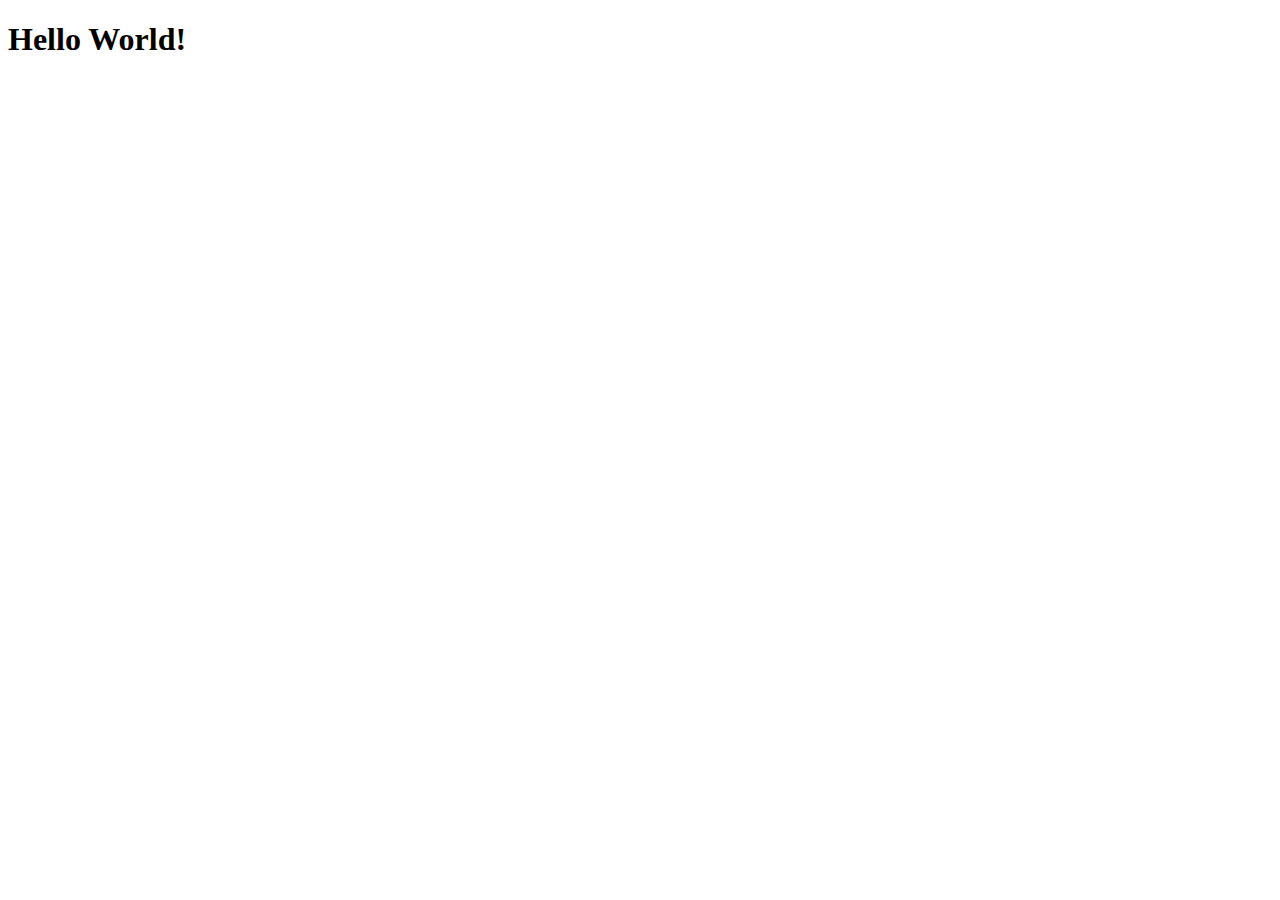
==== CA2/src/main/webapp/index.html @ e5664aa4 "project" ====
<!DOCTYPE html>
<html>
    <head>
        <title>Start Page</title>
        <meta http-equiv="Content-Type" content="text/html; charset=UTF-8">
    </head>
    <body>
        <h1>Hello World!</h1>
    </body>
</html>
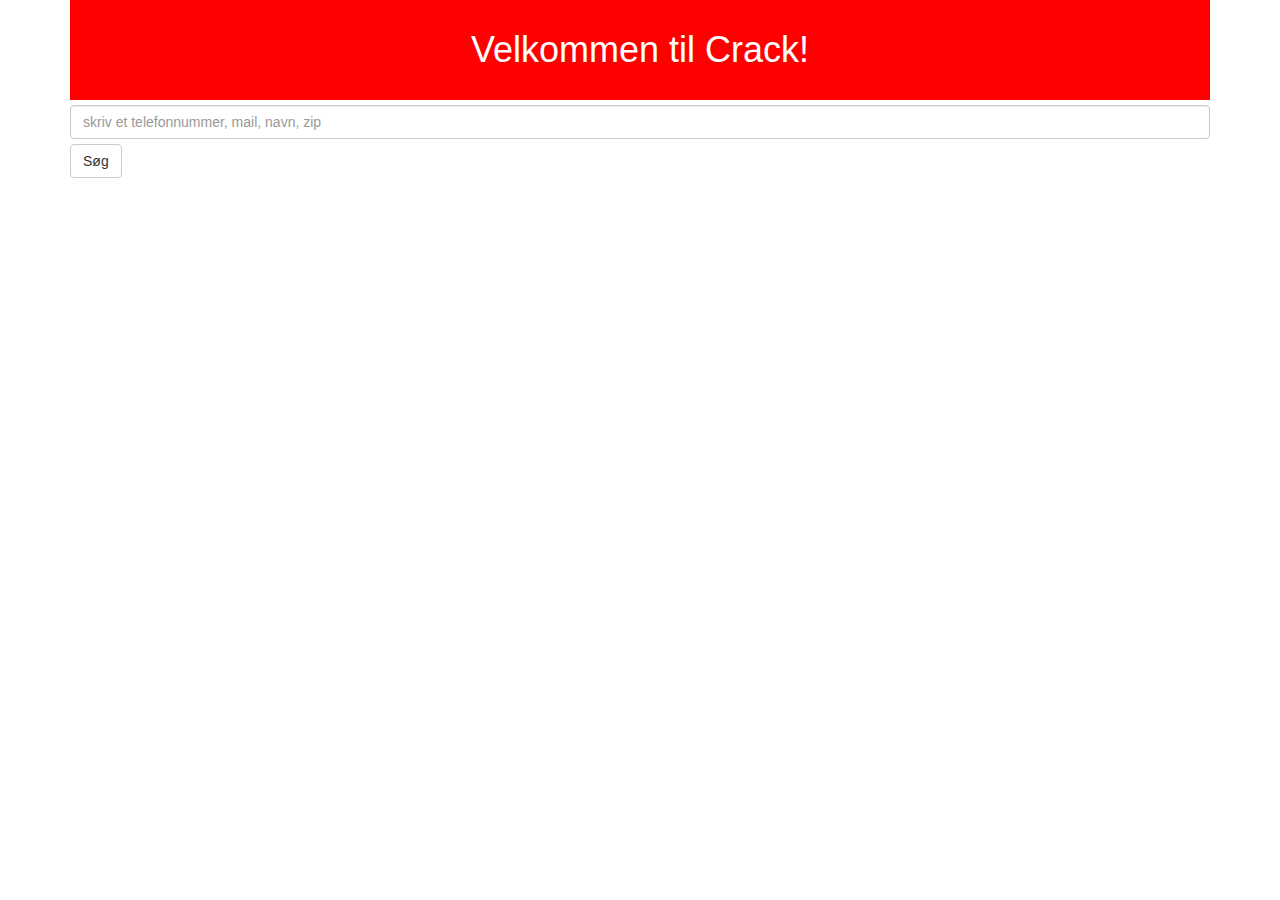
==== commit a61ada24: "persistence unit set to remote database + frontpage created" ====
--- a/CA2/src/main/webapp/index.html
+++ b/CA2/src/main/webapp/index.html
@@ -3,8 +3,52 @@
     <head>
         <title>Start Page</title>
         <meta http-equiv="Content-Type" content="text/html; charset=UTF-8">
+      <link rel="stylesheet" href="https://maxcdn.bootstrapcdn.com/bootstrap/3.3.7/css/bootstrap.min.css">
+  <script src="https://ajax.googleapis.com/ajax/libs/jquery/3.1.1/jquery.min.js"></script>
+  <script src="https://maxcdn.bootstrapcdn.com/bootstrap/3.3.7/js/bootstrap.min.js"></script>
+  <style>
+      .centerText{
+          
+          text-align: center;
+          color: white; 
+      }
+      .topBackground{
+          padding: 10px;
+          height: 100px;
+          
+          background-color: red;
+             
+      }
+      .txtinput{
+
+         margin-top:  5px;
+          margin-bottom:  5px;
+          
+      }
+      
+  </style>
+    
     </head>
     <body>
-        <h1>Hello World!</h1>
+        
+        
+<div class="container">
+    <div class="topBackground">
+    <h1 class="centerText">Velkommen til Crack!</h1>
+  </div>
+
+
+
+      <input type="text" class="form-control txtinput" id="input" placeholder="skriv et telefonnummer, mail, navn, zip">
+
+      
+ 
+    <button type="submit" id="btn" class="btn btn-default buttonnn">Søg</button>
+
+</div>
+        
+        
+        <script src="scripts/newjavascript.js" type="text/javascript"></script>
+        
     </body>
 </html>
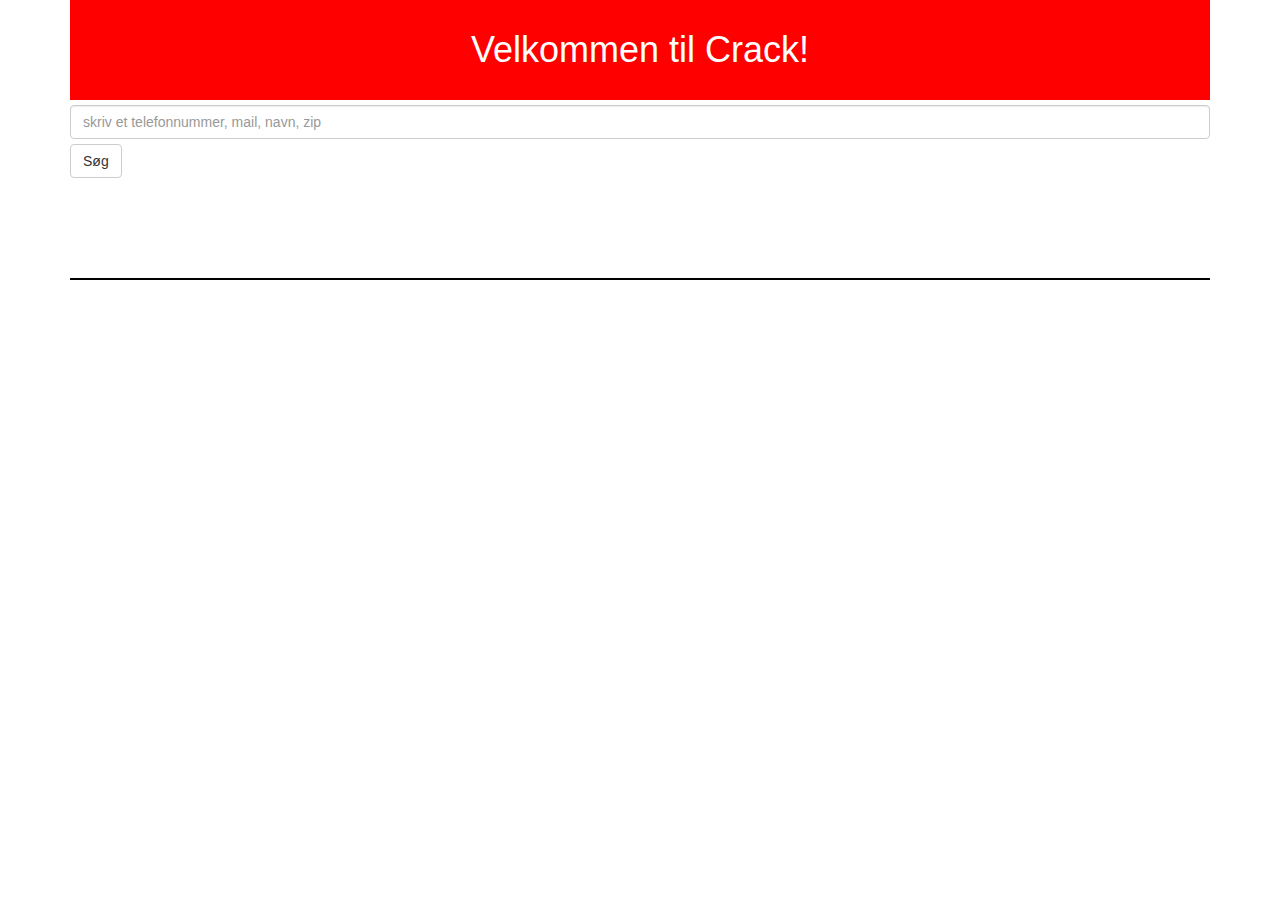
==== commit 3c4ac2cd: "frontend done" ====
--- a/CA2/src/main/webapp/index.html
+++ b/CA2/src/main/webapp/index.html
@@ -10,12 +10,12 @@
       .centerText{
           
           text-align: center;
-          color: white; 
+     
       }
       .topBackground{
           padding: 10px;
           height: 100px;
-          
+               color: white; 
           background-color: red;
              
       }
@@ -23,6 +23,27 @@
 
          margin-top:  5px;
           margin-bottom:  5px;
+          
+      }
+      
+      .btn{
+          margin-bottom: 100px;
+          
+          
+      }
+      
+      .infoBox{
+          background-color:antiquewhite;
+          padding: 5px;
+          height: 300px;
+          width: 300px;
+          display: inline-block;
+          
+      }
+      
+      .boxContainer{
+          
+          border: 1px solid black;
           
       }
       
@@ -45,6 +66,11 @@
  
     <button type="submit" id="btn" class="btn btn-default buttonnn">Søg</button>
 
+    <div class="boxContainer">
+        <div id="output"></div>
+    
+    </div>
+    
 </div>
         
         
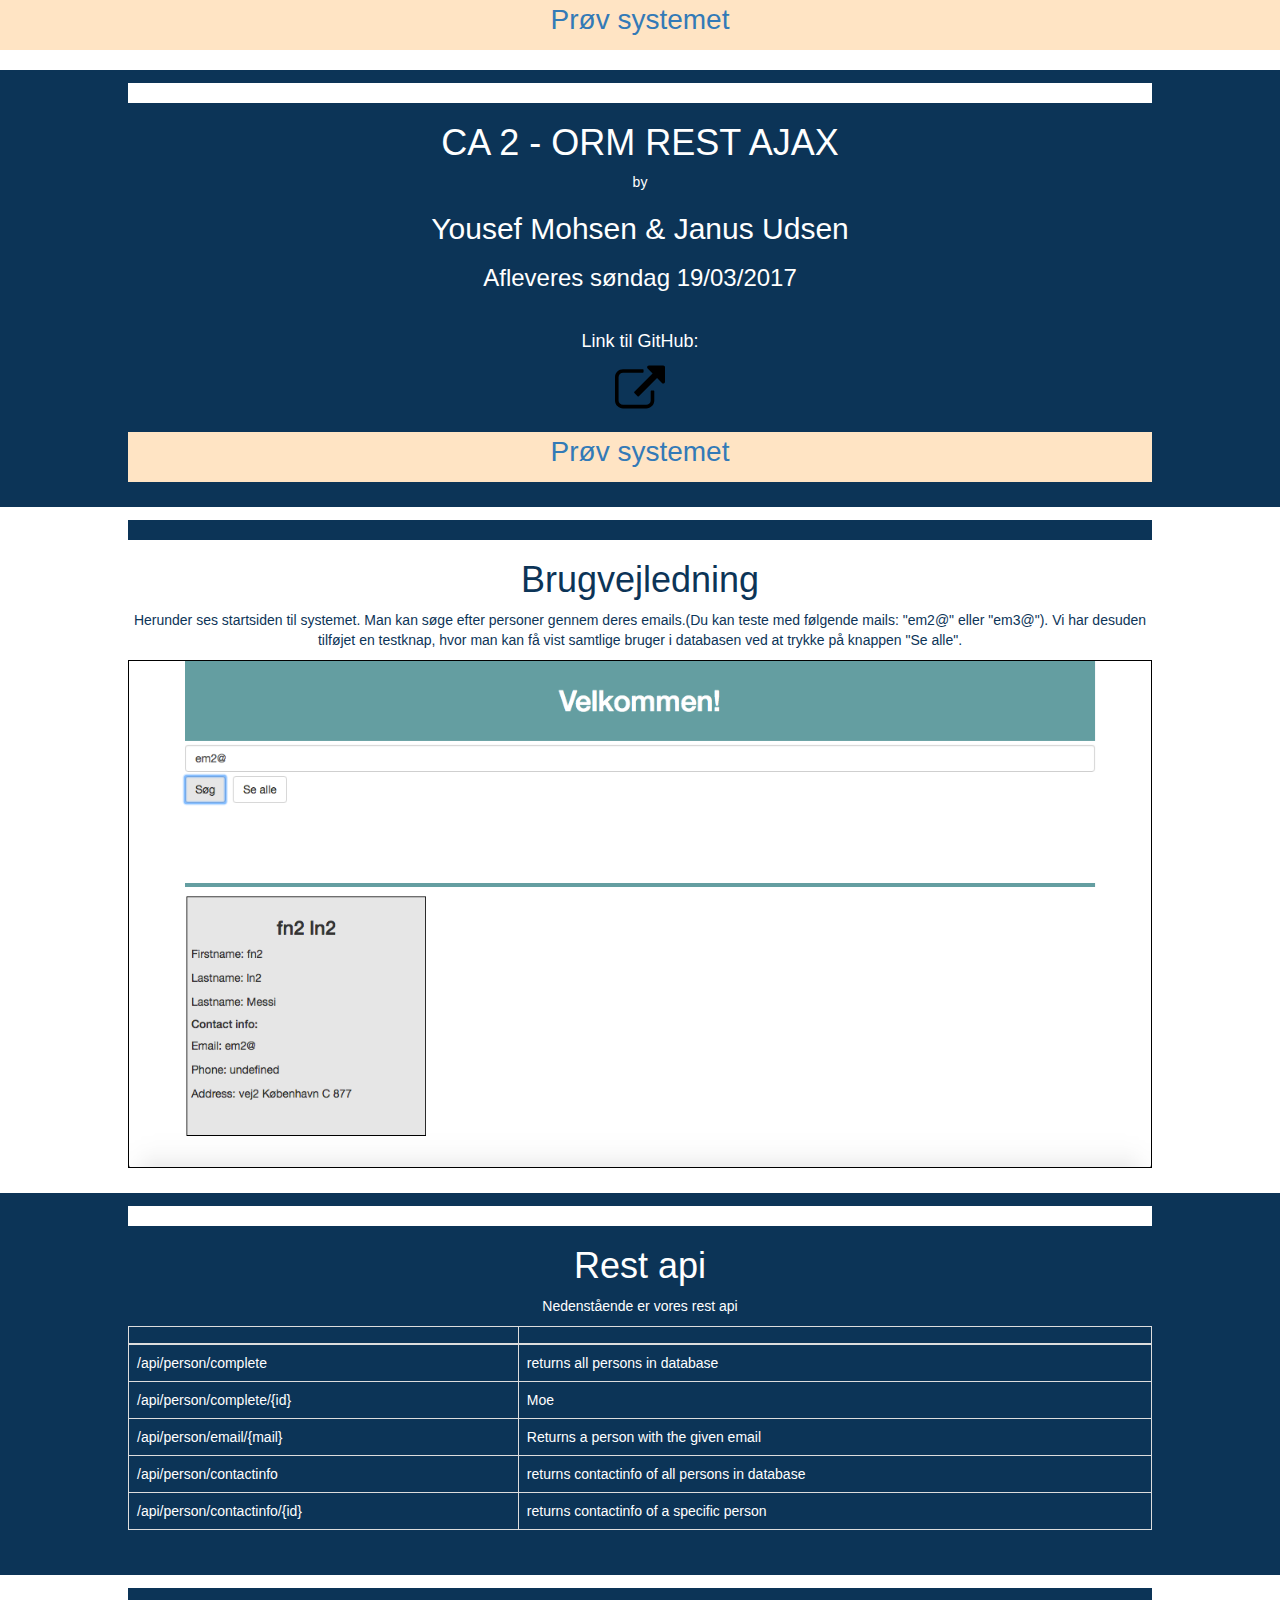
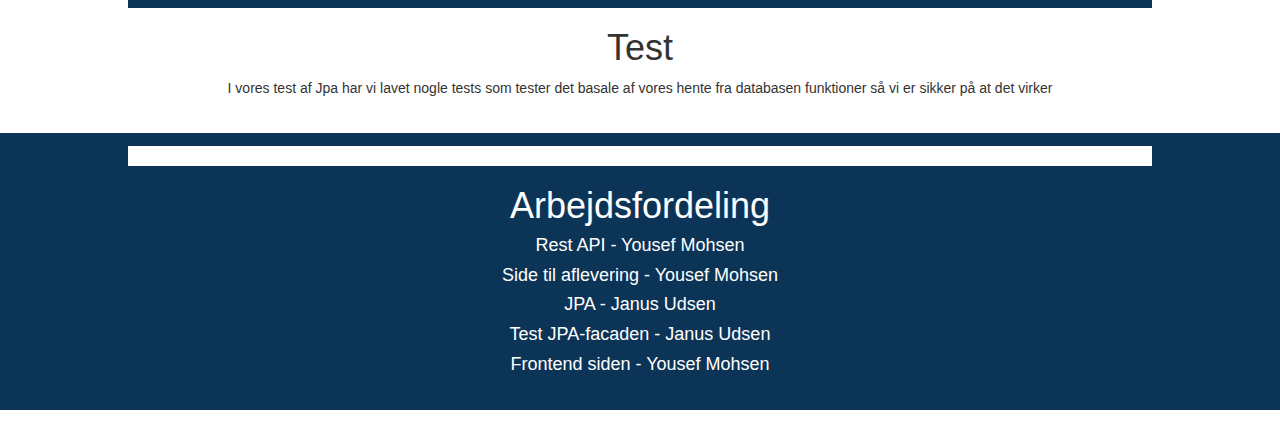
==== commit e1fc815b: "search by mail + aflevringssiden" ====
--- a/CA2/src/main/webapp/index.html
+++ b/CA2/src/main/webapp/index.html
@@ -1,80 +1,148 @@
-<!DOCTYPE html>
-<html>
-    <head>
-        <title>Start Page</title>
-        <meta http-equiv="Content-Type" content="text/html; charset=UTF-8">
-      <link rel="stylesheet" href="https://maxcdn.bootstrapcdn.com/bootstrap/3.3.7/css/bootstrap.min.css">
-  <script src="https://ajax.googleapis.com/ajax/libs/jquery/3.1.1/jquery.min.js"></script>
-  <script src="https://maxcdn.bootstrapcdn.com/bootstrap/3.3.7/js/bootstrap.min.js"></script>
-  <style>
-      .centerText{
-          
-          text-align: center;
-     
-      }
-      .topBackground{
-          padding: 10px;
-          height: 100px;
-               color: white; 
-          background-color: red;
-             
-      }
-      .txtinput{
-
-         margin-top:  5px;
-          margin-bottom:  5px;
-          
-      }
-      
-      .btn{
-          margin-bottom: 100px;
-          
-          
-      }
-      
-      .infoBox{
-          background-color:antiquewhite;
-          padding: 5px;
-          height: 300px;
-          width: 300px;
-          display: inline-block;
-          
-      }
-      
-      .boxContainer{
-          
-          border: 1px solid black;
-          
-      }
-      
-  </style>
-    
-    </head>
-    <body>
-        
-        
-<div class="container">
-    <div class="topBackground">
-    <h1 class="centerText">Velkommen til Crack!</h1>
-  </div>
-
-
-
-      <input type="text" class="form-control txtinput" id="input" placeholder="skriv et telefonnummer, mail, navn, zip">
-
-      
- 
-    <button type="submit" id="btn" class="btn btn-default buttonnn">Søg</button>
-
-    <div class="boxContainer">
-        <div id="output"></div>
-    
-    </div>
-    
-</div>
-        
-        
-        <script src="scripts/newjavascript.js" type="text/javascript"></script>
-        
-    </body>
-</html>
+<!DOCTYPE html>
+<!--
+To change this license header, choose License Headers in Project Properties.
+To change this template file, choose Tools | Templates
+and open the template in the editor.
+-->
+<html>
+    <head>
+        <title>CA1</title>
+        <meta charset="UTF-8">
+        <meta name="viewport" content="width=device-width, initial-scale=1.0">
+       <link href="newcss.css" rel="stylesheet" type="text/css"/>
+  <link rel="stylesheet" href="https://maxcdn.bootstrapcdn.com/bootstrap/3.3.7/css/bootstrap.min.css">
+  <script src="https://ajax.googleapis.com/ajax/libs/jquery/3.1.1/jquery.min.js"></script>
+  <script src="https://maxcdn.bootstrapcdn.com/bootstrap/3.3.7/js/bootstrap.min.js"></script>
+    </head>
+    <body>
+      
+                <div class="linkA">
+             <a  href="home.html">Prøv systemet</a>
+            
+        </div>
+            
+                  <div class="bline"></div>
+            <div class="newSection back1 txtCol2 ">
+                <div class="bline"></div>
+                <h1> CA 2 - ORM REST AJAX </h1>
+                <p>by </p>
+             <h2> Yousef Mohsen & Janus Udsen </h2>
+             <h3> Afleveres søndag 19/03/2017 </h3>
+  
+            
+            
+            <br>
+            
+            <h4>Link til GitHub:</h4>
+            <a href="https://github.com/YousefMohsen/CA2" class="buttonCol">
+                
+                <img src="downloads/lincIcon.svg" alt="download" class="imageE" />
+                 </a>
+               <br>
+       
+            
+                   <div class="linkA">
+             <a  href="home.html">Prøv systemet</a>
+            
+        </div>
+        
+      
+            
+        </div>
+            
+                      
+            
+            
+                <div class="newSection back2 ">
+                      <div class="wline"></div>
+                     <h1 class="txtCol1"> Brugvejledning </h1>
+        
+                     <p class="txtCol1">
+                         
+                         
+
+ </p>
+
+<p class="txtCol1"> 
+Herunder ses startsiden til systemet. Man kan søge efter personer gennem deres emails.(Du kan teste med følgende mails: "em2@" eller "em3@"). 
+Vi har desuden tilføjet en testknap, hvor man kan få vist samtlige bruger i databasen ved at trykke på knappen "Se alle".          </p>
+         
+<img class="scrnShot" src="downloads/scrshot.png" alt=""/>
+                </div>
+            
+                 <div id="restApi" class="newSection back1 txtCol2">
+                       <div class="bline"></div>
+           
+                
+                       <h1 > Rest api </h1>
+                       <p class="blackTx">
+                       Nedenstående er vores rest api
+                       </p>
+                       
+<table class="table table-bordered">
+    <thead>
+      <tr>
+        <th></th>
+        <th></th>
+       
+      </tr>
+    </thead>
+    <tbody>
+      <tr>
+        <td>/api/person/complete</td>
+        <td>returns all persons in database</td>
+
+      </tr>
+      <tr>
+        <td>/api/person/complete/{id}</td>
+        <td>Moe</td>
+     
+      </tr>
+      <tr>
+        <td>/api/person/email/{mail}</td>
+        <td>Returns a person with the given email</td>
+      </tr>
+      
+           <tr>
+        <td>/api/person/contactinfo</td>
+        <td>returns contactinfo of all persons in database</td>
+      </tr>
+          <tr>
+        <td>/api/person/contactinfo/{id}</td>
+        <td>returns contactinfo of a specific person</td>
+      </tr>
+    </tbody>
+  </table>
+                       
+</div>
+                     
+        </div>
+            <div class="newSection back2 ">
+                  <div class="wline"></div>
+                     <h1 class="whiteTx"> Test </h1>
+                     <p>
+                         I vores test af Jpa har vi lavet nogle tests som tester det basale af vores hente fra databasen funktioner så vi er sikker på at det virker
+                     </p>
+   
+            </div>
+          
+               <div class="newSection back1 txtCol2 ">
+                       
+                  <div class="bline"></div>
+                
+            <h1> Arbejdsfordeling </h1>
+            
+            <h4 >Rest API - Yousef Mohsen</h4>
+            <h4 >Side til aflevering - Yousef Mohsen</h4>
+            <h4>JPA - Janus Udsen </h4>
+             <h4>Test JPA-facaden - Janus Udsen </h4>
+                <h4>Frontend siden - Yousef Mohsen </h4>
+                
+
+        </div>
+                
+       <div class="bline"></div>
+            </div>
+    
+    </body>
+</html>
--- a/CA2/src/main/webapp/newcss.css
+++ b/CA2/src/main/webapp/newcss.css
@@ -0,0 +1,119 @@
+/*
+To change this license header, choose License Headers in Project Properties.
+To change this template file, choose Tools | Templates
+and open the template in the editor.
+*/
+/* 
+    Created on : 16-02-2017, 23:31:02
+    Author     : Yousinho
+*/
+
+.body{ 
+ padding-left: 10%; 
+padding-right: 10%;
+padding-top: 5%;
+
+background-color: darkgray;
+
+}
+
+
+.newSection{
+    padding-top: 1%;
+padding-left: 10%;
+padding-right: 10%;
+padding-bottom: 2%;
+   
+    
+    
+}
+.back1{
+    background-color:#0c3457 ;
+    
+}
+.back2{
+    background-color: #ffffff; 
+    
+}
+
+.bline{
+    background-color: #ffffff;
+    height: 20px;
+    width: 100%;
+    
+}
+.wline{
+     
+
+    background-color: #0c3457;
+    height: 20px;
+    width: 100%;
+    
+}
+.txtCol1{
+    color: #0c3457;  
+}
+.txtCol2{
+    color: #ffffff;  
+}
+
+.imageE{
+    height: 50px;
+    width: 50px;
+      display: block;
+    margin: auto;
+
+    
+    
+}
+
+
+
+
+
+
+h1,h2,h3,h4,p,a{
+    
+      text-align: center;
+
+}
+
+.leftText{
+    
+    
+       text-align: left;
+}
+
+
+
+
+
+
+table, td, th {
+    border: 1px solid black;
+}
+
+table {
+    border-collapse: collapse;
+    width: 100%;
+}
+
+th {
+    text-align: left;
+}
+
+
+.scrnShot{
+    
+    width: 100%;
+    height: auto;
+    border: 1px solid black;
+}
+
+.linkA{
+    background-color: bisque;
+    height: 50px;
+    text-align: center;
+    font-size: 2em;
+    
+}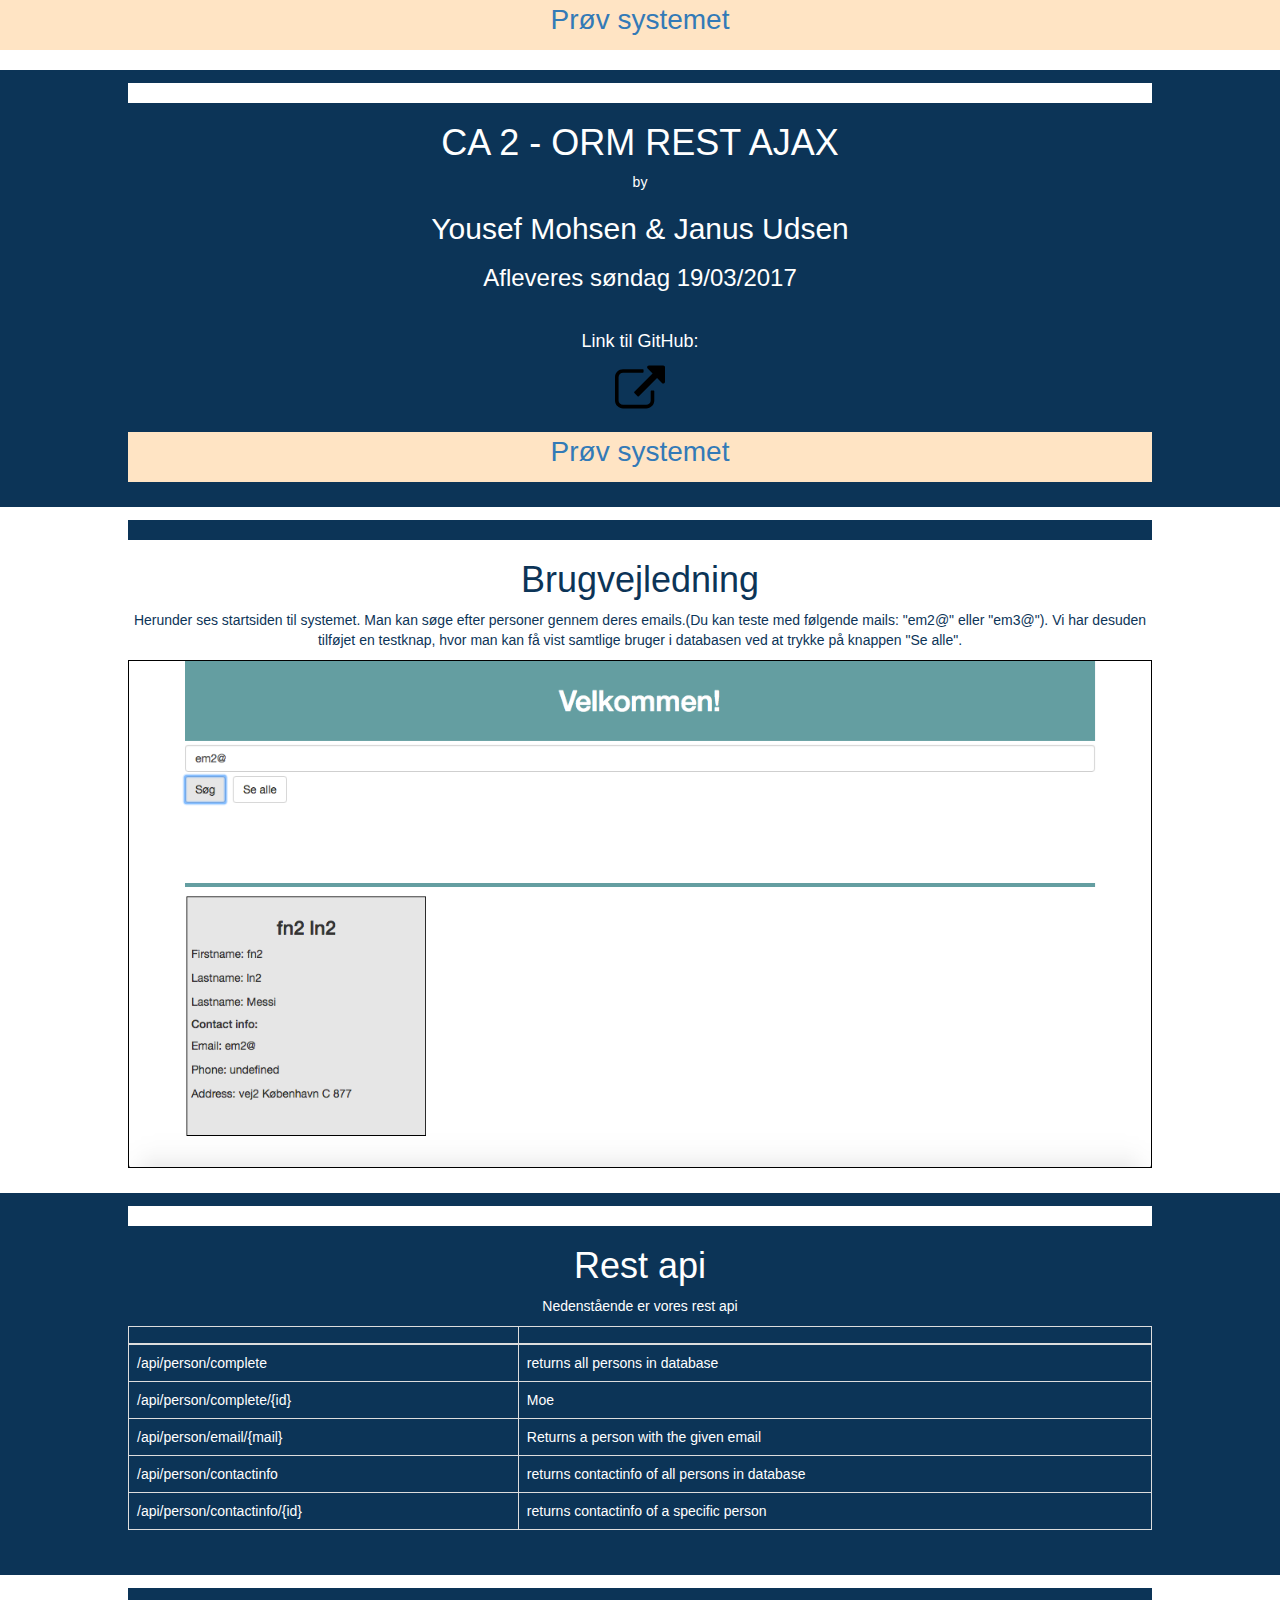
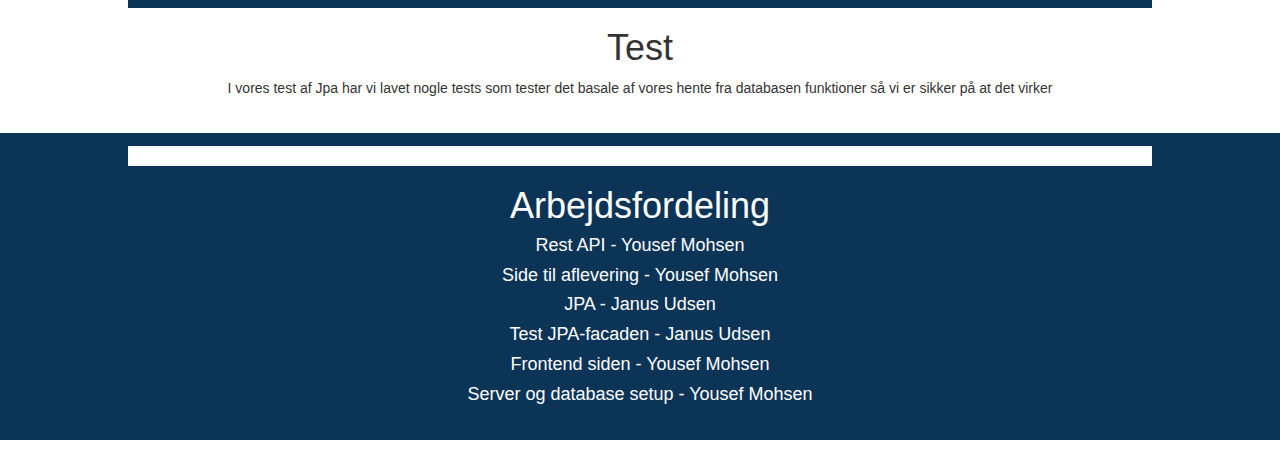
==== commit 281684a3: "fetch fixed" ====
--- a/CA2/src/main/webapp/index.html
+++ b/CA2/src/main/webapp/index.html
@@ -137,12 +137,12 @@
             <h4>JPA - Janus Udsen </h4>
              <h4>Test JPA-facaden - Janus Udsen </h4>
                 <h4>Frontend siden - Yousef Mohsen </h4>
+                 <h4>Server og database setup - Yousef Mohsen </h4>
                 
 
         </div>
                 
        <div class="bline"></div>
-            </div>
-    
+          
     </body>
 </html>
